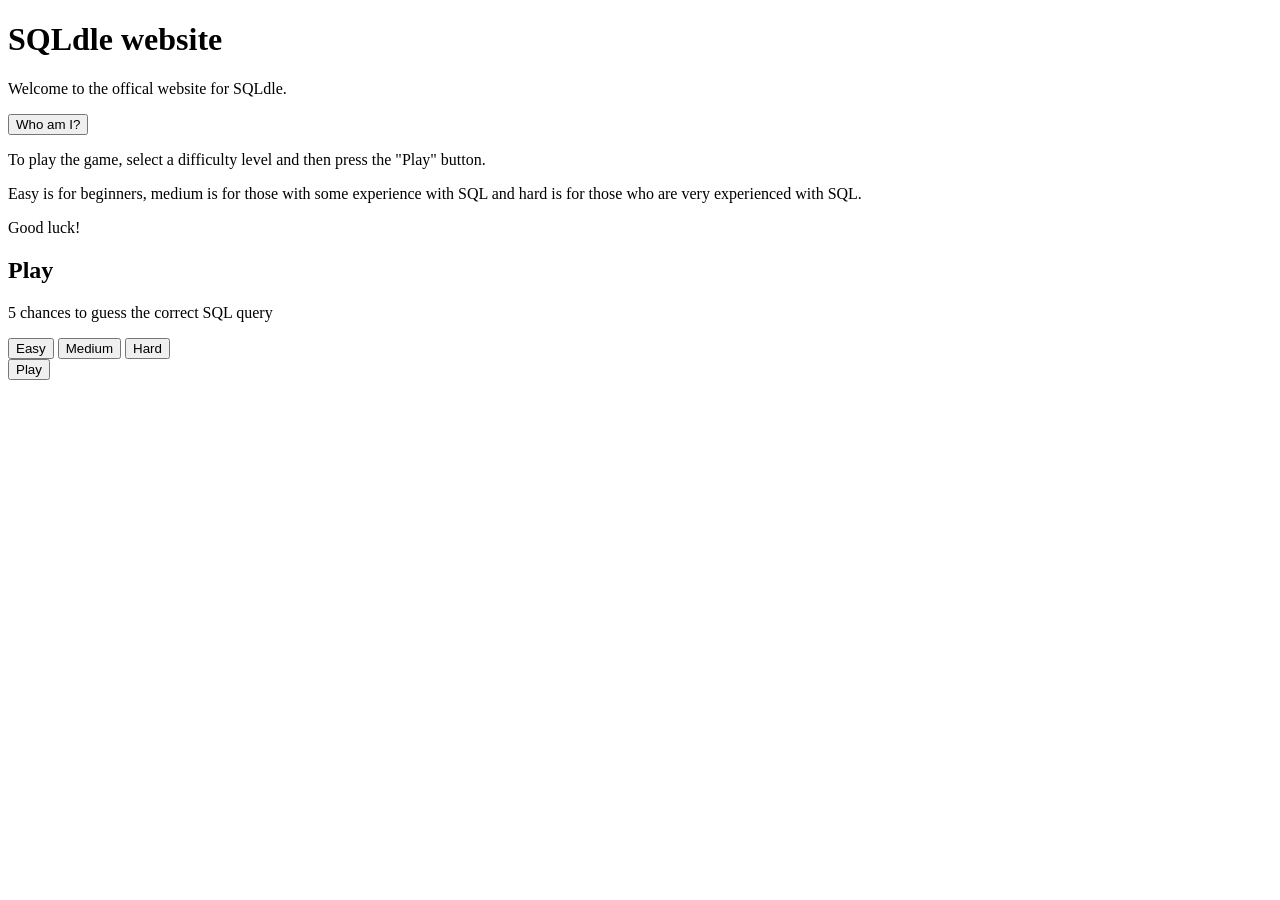
==== index.html @ 92a46c55 "first commit" ====
<!DOCTYPE html>
<html lang="en">
<head>
    <meta charset="UTF-8">
    <meta name="viewport" content="width=device-width, initial-scale=1.0">
    <title>SQLdle</title>
    <link rel="stylesheet" href="style.css">
    <script src="script.js" defer></script>
</head>
<body>
    <h1>SQLdle website</h1>
    <p>Welcome to the offical website for SQLdle.</p>
    <a href="whoami.html"><button>Who am I?</button></a>
    
    <p>To play the game, select a difficulty level and then press the "Play" button.</p>
    <p>Easy is for beginners, medium is for those with some experience with SQL and hard is for those who are very experienced with SQL.</p>
    <p>Good luck!</p>
    <h2>Play</h2>
    <p>5 chances to guess the correct SQL query</p>
    <div class="difficulty-container">
    <button id="easyLink" class="difficulty" onclick="selectDifficulty('easy')">Easy</button>
    <button id="mediumLink" class="difficulty" onclick="selectDifficulty('medium')">Medium</button>
    <button id="hardLink" class="difficulty" onclick="selectDifficulty('hard')">Hard</button>
    </div> 
    <button id="playBtn" onclick="Play()">Play</button>
</body>
</html>
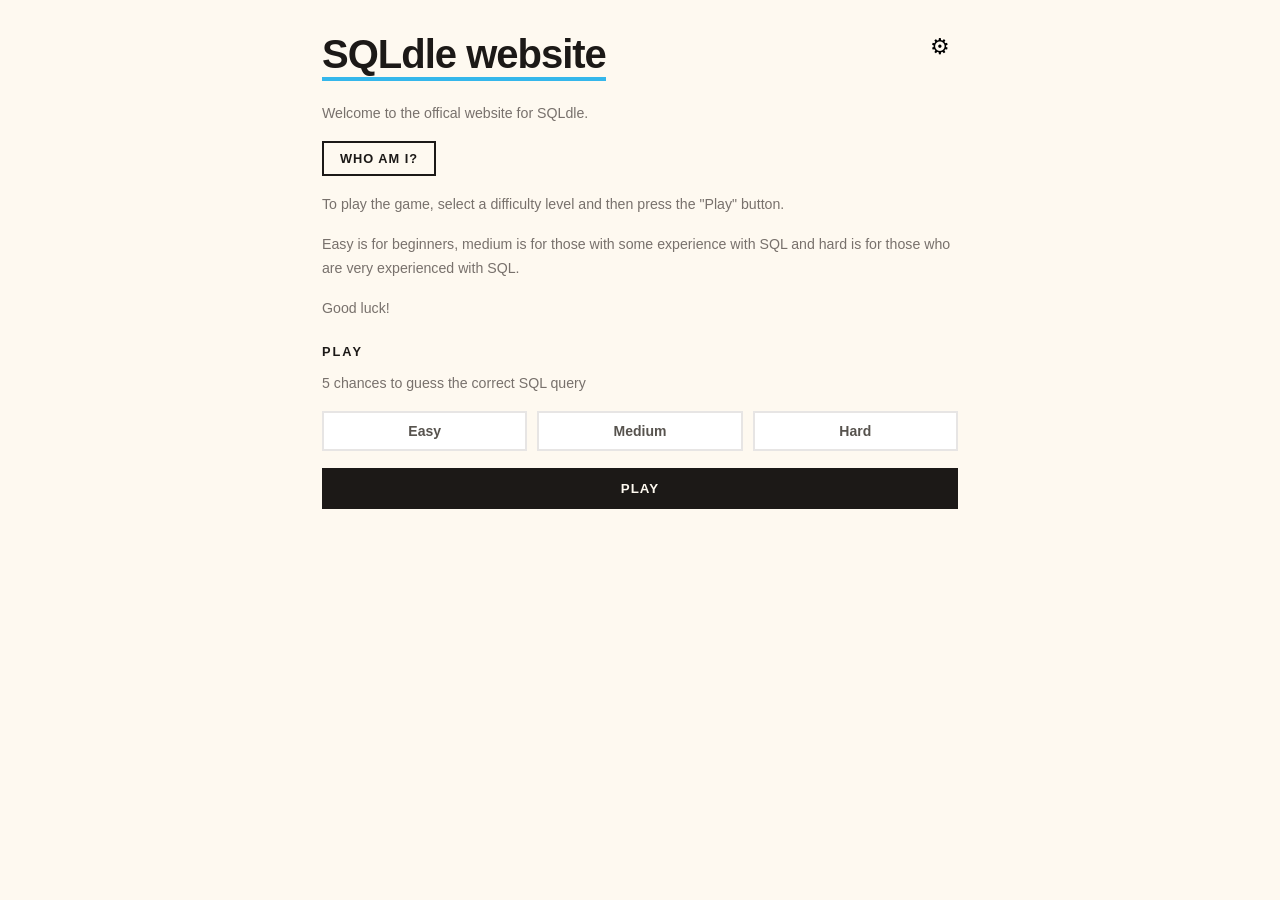
==== commit 5dbf4c59: "added dark mode" ====
--- a/index.html
+++ b/index.html
@@ -8,7 +8,33 @@
     <script src="script.js" defer></script>
 </head>
 <body>
-    <h1>SQLdle website</h1>
+    <div id="header">
+        <h1>SQLdle website</h1>
+        <button id="Settings">⚙</button>       
+    </div>
+
+    
+
+    <div id="settingsMenu" class="modal">
+        <div class="modal-content">
+            <div class="modal-header">
+                <span class="close">&times;</span>
+                <h2>Settings</h2>
+            </div>
+            <div class="modal-body">
+                <label for="darkModeToggle">Dark Mode:</label>
+                <label class="switch">
+                    <input type="checkbox" id="darkModeToggle">
+                    <span class="slider"></span>
+                </label>
+            </div>
+            <div class="modal-footer">
+                <button id="saveSettings">Save</button>
+            </div>
+        </div>
+    </div>
+
+  
     <p>Welcome to the offical website for SQLdle.</p>
     <a href="whoami.html"><button>Who am I?</button></a>
     
--- a/style.css
+++ b/style.css
@@ -0,0 +1,382 @@
+*{ box-sizing: border-box; margin: 0; padding: 0;  }
+
+body {
+    font-family: 'Trebuchet MS', sans-serif;
+    background: #fef9f0;
+    color: #1c1917;
+    padding: 2rem;
+    max-width: 700px;
+    margin: 0 auto;
+}
+
+h1 { font-size: 2.5rem; font-weight: 900; letter-spacing: -1px; margin-bottom: 0.25rem; border-bottom: 4px solid #35b7eb; display: inline-block; }
+h2 { font-size: 0.8rem; font-weight: 700; text-transform: uppercase; letter-spacing: 2px; margin: 1.5rem 0 0.75rem;  }
+p { color: #78716c; font-size: 0.885rem; line-height: 1.7; margin-bottom: 1rem; }
+a{color: #d97706;}
+
+
+.difficulty-container {
+    display: flex;
+    gap: 10px;
+    margin-bottom: 13px;    
+}
+.difficulty{
+    flex: 1;
+    padding: 10px;
+    background: white;
+    border: 2px solid #e7e5e4;
+    color: #57534e;
+    font-weight: 600;
+    font-size: 0.875rem;
+    cursor: pointer;
+}
+.difficulty:hover, .difficulty.selected {
+    border-color: #f59e0b;
+    color: #92400e;
+    background: #fffbeb;
+}
+
+#playBtn {
+    width: 100%;
+    padding: 13px;
+    background: #1c1917;
+    color: #fef9f0;
+    border: none;
+    cursor: pointer;
+    letter-spacing: 1px;
+    font-weight: 700;
+    text-transform: uppercase;
+    margin-top: 4px;
+}
+#playBtn:hover {
+    background: #44403c;
+}
+#backButton {
+    padding: 8px 16px;
+    background: transparent;
+    border: 2px solid #1c1917;
+    color: #1c1917;
+    font-family: 'Trebuchet MS', sans-serif;
+    font-weight: 700;
+    font-size: 0.8rem;
+    letter-spacing: 1px;
+    text-transform: uppercase;
+    cursor: pointer;
+    margin-bottom: 1rem;
+    display: inline-block;
+}
+#backButton:hover {
+    background: #1c1917;
+    color: #fef9f0;
+}
+.difficulty.active {
+    border-color: #f59e0b;
+    color: #92400e;
+    background: #fffbeb;
+    border-width: 3px;
+    color: #92400e;
+    box-shadow: inset 0 2px 6px rgba(0, 0, 0, 0.1);
+}
+a button, a > button {
+    padding: 8px 16px;
+    background: transparent;
+    border: 2px solid #1c1917;
+    color: #1c1917;
+    font-family: 'Trebuchet MS', sans-serif;
+    font-weight: 700;
+    font-size: 0.8rem;
+    letter-spacing: 1px;
+    text-transform: uppercase;
+    cursor: pointer;
+    margin-bottom: 1rem;
+    display: inline-block;
+}
+a button:hover {
+    background: #1c1917;
+    color: #fef9f0;
+}
+
+#submitButton 
+{
+    padding: 8px 16px;
+    background: transparent;
+    border: 2px solid #1c1917;
+    color: #1c1917;
+    font-family: 'Trebuchet MS', sans-serif;
+    font-weight: 700;
+    font-size: 0.8rem;
+    letter-spacing: 1px;
+    text-transform: uppercase;
+    cursor: pointer;
+    margin-bottom: 1rem;
+    display: inline-block;
+}
+#submitButton:hover {
+    background: #1c1917;
+    color: #fef9f0;
+}
+#NewPromptButton {
+    padding: 8px 16px;
+    background: transparent;
+    border: 2px solid #1c1917;
+    color: #1c1917;
+    font-family: 'Trebuchet MS', sans-serif;
+    font-weight: 700;
+    font-size: 0.8rem;
+    letter-spacing: 1px;
+    text-transform: uppercase;
+    cursor: pointer;
+    display: inline-block;
+    align-self: center;
+}
+#NewPromptButton:disabled {
+    opacity: 0.4;
+    cursor: not-allowed;
+    border-color: #e7e5e4;
+    color: #57534e;
+}
+#NewPromptButton:disabled:hover {
+    background: transparent;
+    color: #57534e;
+}
+#NewPromptButton:hover {
+    background: #1c1917;
+    color: #fef9f0;
+}
+
+#practice-row {
+    display: flex;
+    align-items: center;
+    gap: 12px;
+    margin-top: 8px;
+    margin-bottom: 1rem;
+    border: 2.3px solid #d97706;
+    display: inline-flex;
+    padding: 10px 14px;
+}
+
+.switch {
+    position: relative;
+    display: inline-block;
+    width: 48px;
+    height: 26px;
+    flex-shrink: 0;
+}
+.switch input { opacity: 0; width: 0; height: 0; }
+
+.slider {
+    position: absolute;
+    cursor: pointer;
+    inset: 0;
+    background: #d6d3d1;
+    border-radius: 26px;
+    border: 1.5px solid #c4bfbb;
+    transition: 0.25s;
+}
+.slider:before {
+    content: "";
+    position: absolute;
+    width: 20px;
+    height: 20px;
+    left: 2px;
+    top: 2px;
+    background: white;
+    border-radius: 50%;
+    box-shadow: 0 1px 3px rgba(0,0,0,0.2);
+    transition: 0.25s;
+}
+.switch input:checked + .slider {
+    background: #f59e0b;
+    border-color: #d97706;
+}
+.switch input:checked + .slider:before {
+    transform: translateX(22px);
+}
+
+#practice-label {
+    font-size: 0.8rem;
+    font-weight: 700;
+    letter-spacing: 1px;
+    text-transform: uppercase;
+    color: #57534e;
+}
+
+.modal {
+    display: none; 
+    position: fixed; 
+    z-index: 1; 
+    left: 0;
+    top: 0;
+    width: 100%; 
+    height: 100%; 
+    overflow: auto; 
+    background-color: rgba(0,0,0,0.4); 
+}
+.close {
+    color: #000000;
+    float: right;
+    font-size: 28px;
+    font-weight: bold;
+}
+.close:hover, .close:focus {
+    color: #888888;
+    text-decoration: none;
+    cursor: pointer;
+}
+
+.modal-header {
+    padding: 2px 16px;
+    background-color: #f59e0b;
+    color: white;
+}
+
+.modal-body {
+    padding: 16px;
+    display: flex;
+    align-items: center;
+    gap: 12px;
+}
+
+.modal-footer {
+  padding: 2px 16px;
+  background-color: #f59e0b;
+  color: white;
+}
+.modal-content {
+    position: relative;
+    background-color: #fef9fe;
+    margin: auto;
+    padding: 0;
+    border: 1px solid #888;
+    width: 80%;
+    box-shadow: 0 4px 8px rgba(0,0,0,0.2), 0 6px 20px rgba(0,0,0,0.19);
+    animation-name: animatetop;
+    animation-duration: 0.4s;
+}
+.modal-content button {
+    background: #fef9f0;
+    color: #1c1917;
+    border: none;
+    padding: 10px 16px;
+    cursor: pointer;
+    font-weight: 700;
+    text-transform: uppercase;
+    transition: background 0.3s, color 0.3s;
+}
+.modal-content button:hover, .modal-content button:focus {
+    background: #1c1917;
+    color: white;
+}
+.modal-content button:active {
+     background: #1c1917;
+    color: white;
+}
+
+@keyframes animatetop {
+    from {top: -300px; opacity: 0} 
+    to {top: 0; opacity: 1}
+}
+
+#Settings {
+    background: transparent;
+    border: none;
+    font-size: 1.4rem;
+    cursor: pointer;
+    padding: 4px 8px;
+    line-height: 1;
+}
+#Settings:hover {
+    opacity: 0.7;
+}
+#header {
+    display: flex;
+    align-items: flex-start;
+    justify-content: space-between;
+    margin-bottom: 1rem;
+}
+
+
+body.dark-mode {
+    background: #1c1917;
+    color: #fef9f0;
+}
+body.dark-mode p {
+    color: #a8a29e;
+}
+body.dark-mode .difficulty {
+    background: #292524;
+    border-color: #44403c;
+    color: #d6d3d1;
+}
+body.dark-mode .difficulty.active {
+    border-color: #f59e0b ;
+    color: #f59e0b ;
+    background: #3a3330 ;
+    border-width: 3px ;
+    box-shadow: inset 0 2px 6px rgba(0, 0, 0, 0.3) ;
+}
+
+body.dark-mode .difficulty:hover, body.dark-mode .difficulty.selected {
+    background: #fef9fe;
+    border-color: #000000;
+    color: #000;
+}
+body.dark-mode #playBtn {
+    background: #fef9f0;
+    color: #1c1917;
+}
+body.dark-mode #playBtn:hover {
+    background: #534b45;
+    color: #fef9f0 ;
+    
+}
+
+body.dark-mode .modal-content {
+    background-color: #292524;
+    border-color: #44403c;
+}
+
+body.dark-mode .modal-body {
+    color: #fef9f0;
+}
+
+body.dark-mode .modal-body label {
+    color: #d6d3d1;
+}
+
+body.dark-mode .modal-content button {
+    background: #44403c;
+    color: #fef9f0;
+}
+
+body.dark-mode a button, body.dark-mode a > button {
+    
+    border-color: #fef9f0;
+    color: #fef9f0;
+}
+body.dark-mode a button:hover {
+    background: #fef9f0;
+    color: #1c1917;
+}
+
+body.dark-mode #Settings
+{
+    color: #fef9f0;
+}
+
+body.dark-mode #backButton, body.dark-mode #submitButton,  body.dark-mode #NewPromptButton  {
+    border-color: #fef9f0;
+    color: #fef9f0;
+}
+
+body.dark-mode #backButton:hover,  body.dark-mode #submitButton:hover, body.dark-mode #NewPromptButton:hover  {
+    background: #fef9f0;
+    color: #1c1917;
+}
+
+
+body.dark-mode #query-input
+{
+    background: #1c1917;
+    color: #fef9f0;
+}
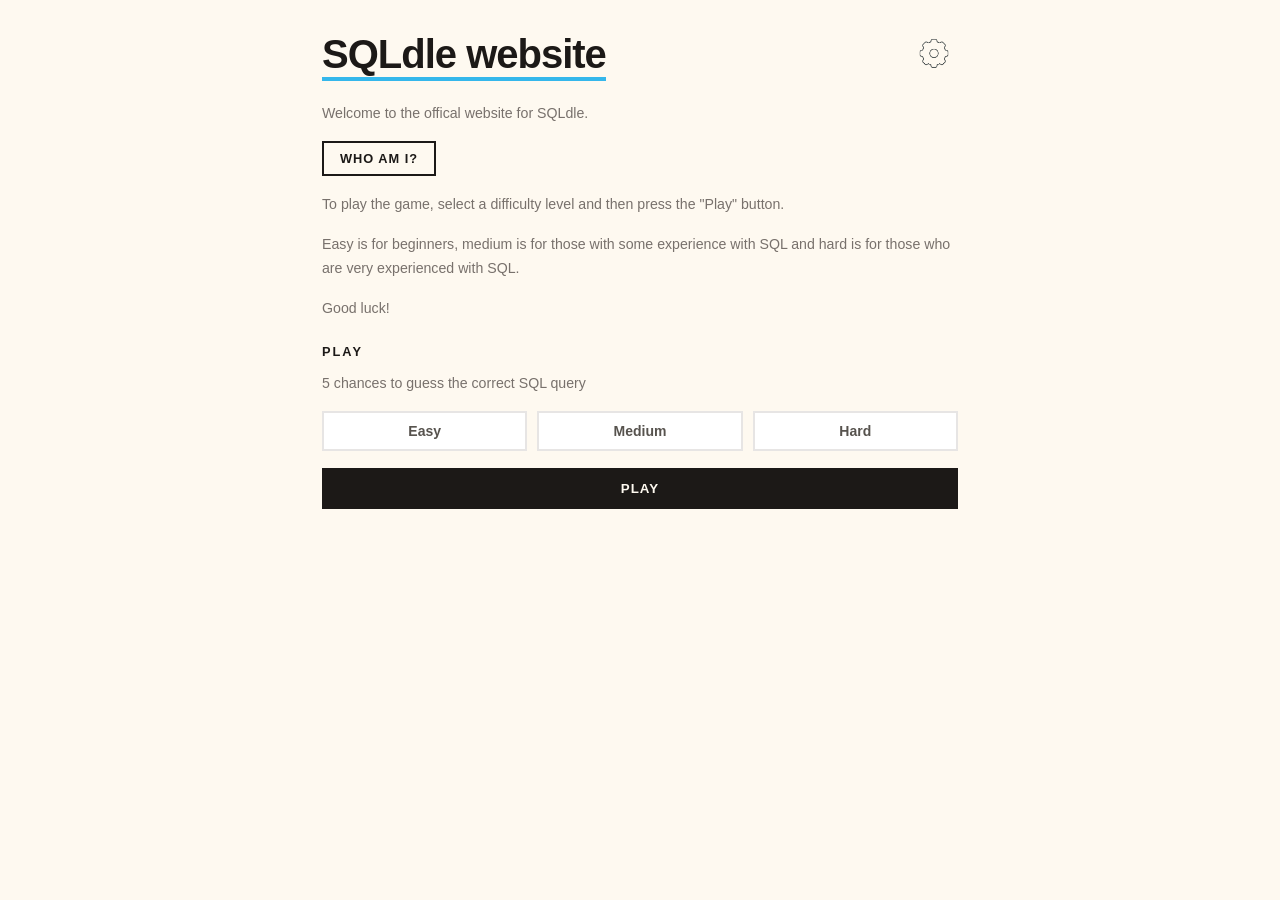
==== commit c798860a: "added an image for the settings" ====
--- a/index.html
+++ b/index.html
@@ -10,8 +10,9 @@
 <body>
     <div id="header">
         <h1>SQLdle website</h1>
-        <button id="Settings">⚙</button>       
+         <input type="image" id ="Settings" src="magnific__background__69246.png" alt="Settings" width="48" hight="48">
     </div>
+   
 
     
 
--- a/style.css
+++ b/style.css
@@ -294,7 +294,25 @@
     justify-content: space-between;
     margin-bottom: 1rem;
 }
-
+#prompt-box 
+{
+    height: 64px;
+    overflow-y: auto;
+    margin-bottom: 0.5;
+}
+/* #prompt-box p {
+    margin-bottom: 0.25rem;
+} */
+
+#count {
+    height: 1.5rem;
+    margin-bottom: 0.5rem;
+}
+
+#feedback {
+    height: 1.5rem;
+    margin-top: 0.5rem;
+}
 
 body.dark-mode {
     background: #1c1917;
@@ -345,10 +363,23 @@
 }
 
 body.dark-mode .modal-content button {
+    background: #fef9f0;
+    color: #000000;
+}
+body.dark-mode .modal-content button:hover {
+    background: #24221f;
+    color: #fef9f0;
+}
+
+body.dark-mode .modal-footer, body.dark-mode .modal-header
+{
     background: #44403c;
     color: #fef9f0;
 }
-
+body.dark-mode .switch input:checked + .slider {
+    background: #44403c;
+    border-color: #252321;
+}
 body.dark-mode a button, body.dark-mode a > button {
     
     border-color: #fef9f0;
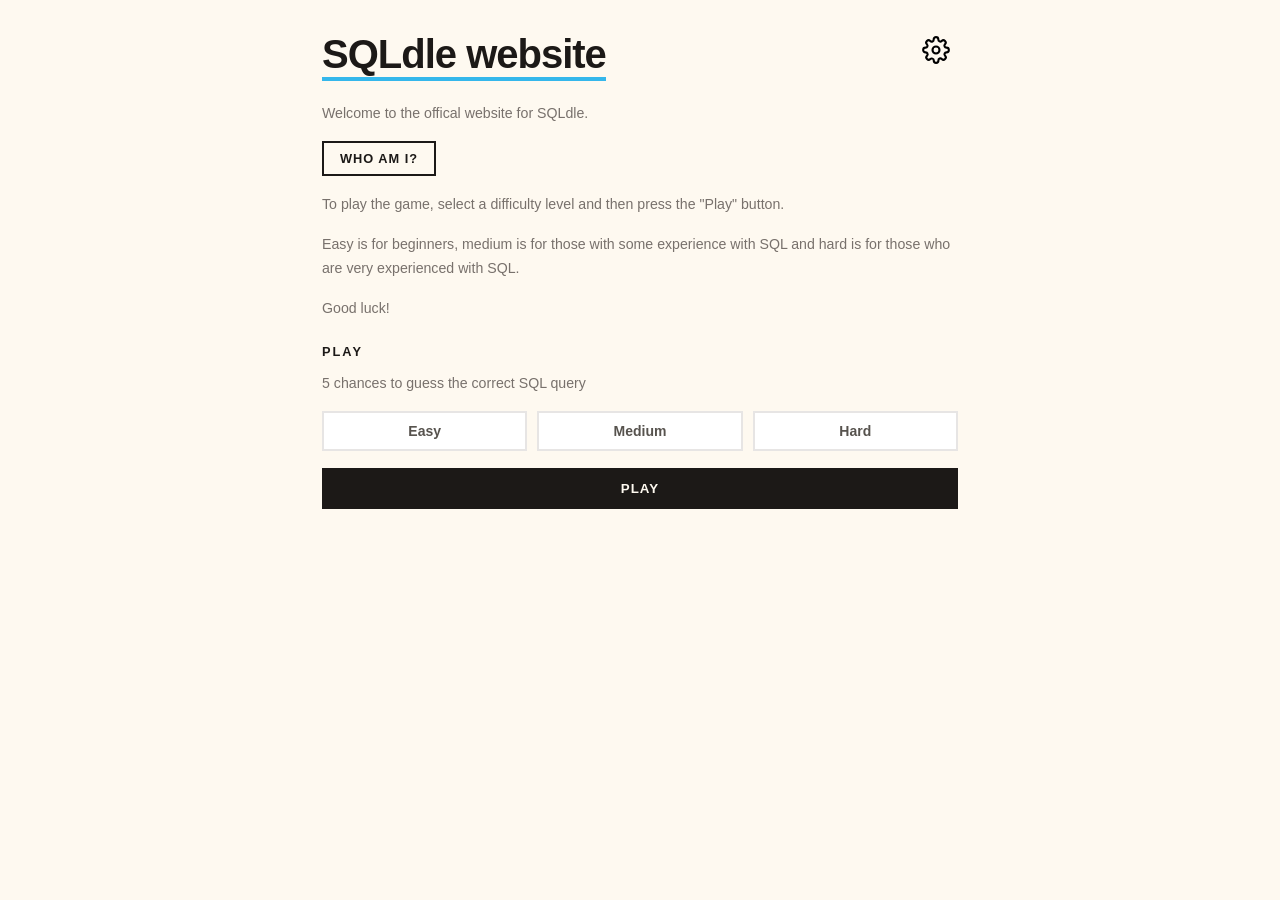
==== commit fe748c87: "made the settings button a button again" ====
--- a/index.html
+++ b/index.html
@@ -10,11 +10,23 @@
 <body>
     <div id="header">
         <h1>SQLdle website</h1>
-         <input type="image" id ="Settings" src="magnific__background__69246.png" alt="Settings" width="48" hight="48">
+        <button id = "Settings" onclick="openSettings()">
+            <svg xmlns="http://www.w3.org/2000/svg" width="28" height="28" viewBox="0 0 24 24" 
+            fill="none" stroke="currentColor" stroke-width="1.8" 
+            stroke-linecap="round" stroke-linejoin="round">
+            <circle cx="12" cy="12" r="3"/>
+            <path d="M19.4 15a1.65 1.65 0 0 0 .33 1.82l.06.06a2 2 0 0 1-2.83 2.83l-.06-.06
+             a1.65 1.65 0 0 0-1.82-.33 1.65 1.65 0 0 0-1 1.51V21a2 2 0 0 1-4 0v-.09
+             A1.65 1.65 0 0 0 9 19.4a1.65 1.65 0 0 0-1.82.33l-.06.06a2 2 0 0 1-2.83-2.83
+             l.06-.06A1.65 1.65 0 0 0 4.68 15a1.65 1.65 0 0 0-1.51-1H3a2 2 0 0 1 0-4h.09
+             A1.65 1.65 0 0 0 4.6 9a1.65 1.65 0 0 0-.33-1.82l-.06-.06a2 2 0 0 1 2.83-2.83
+             l.06.06A1.65 1.65 0 0 0 9 4.68a1.65 1.65 0 0 0 1-1.51V3a2 2 0 0 1 4 0v.09
+             a1.65 1.65 0 0 0 1 1.51 1.65 1.65 0 0 0 1.82-.33l.06-.06a2 2 0 0 1 2.83 2.83
+             l-.06.06A1.65 1.65 0 0 0 19.4 9a1.65 1.65 0 0 0 1.51 1H21a2 2 0 0 1 0 4h-.09
+             a1.65 1.65 0 0 0-1.51 1z"/>
+            </svg>
+        </button>
     </div>
-   
-
-    
 
     <div id="settingsMenu" class="modal">
         <div class="modal-content">
